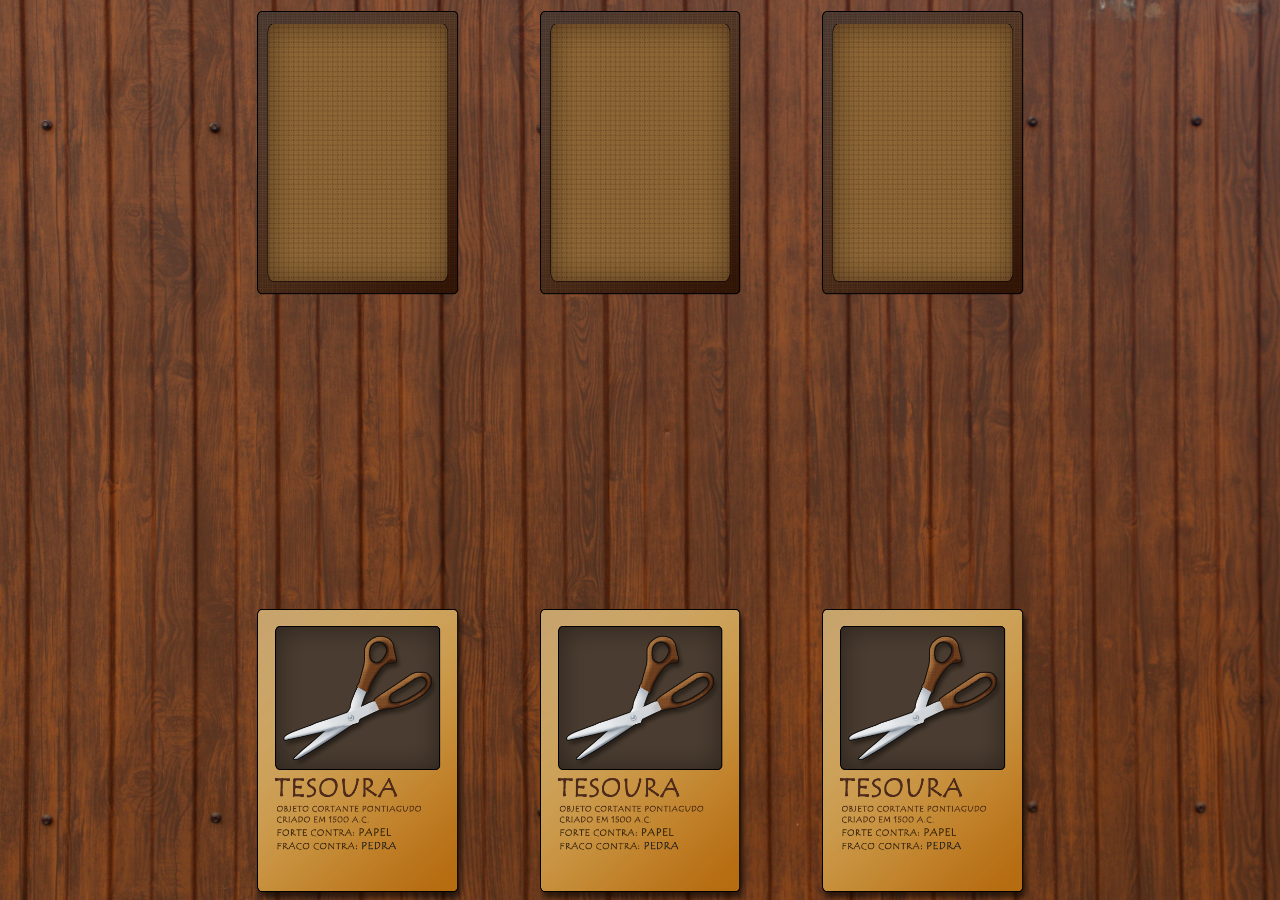
==== index.html @ 2ef1f778 "first commit: basic layout" ====
<!DOCTYPE html>
<html lang="en">
<head>
    <meta charset="UTF-8">
    <meta name="viewport" content="width=device-width, initial-scale=1.0">
    <title>Rock, Paper and Scissors</title>

    <link rel="stylesheet" href="style.css">
</head>
<body>
    <div class="container">
        <div class="pc-side">
            <div class="cards">
                <img src="./imgs/carta-costas.png" alt="">
                <img src="./imgs/carta-costas.png" alt="">
                <img src="./imgs/carta-costas.png" alt="">
                
            </div>
        </div>
        <div class="timer">
            <p></p>
        </div>
        <div class="player-side">
            <div class="cards">
                <img src="./imgs/tesoura.png" alt="">
                <img src="./imgs/tesoura.png" alt="">
                <img src="./imgs/tesoura.png" alt="">
            </div>
        </div>
    </div>
    <script src="script.js"></script>
</body>
</html>
---- style.css ----
@import url('https://fonts.googleapis.com/css2?family=Poppins:wght@100;200;300;400;500;600;700;800;900&display=swap');

* {
    /* box-model */
    margin: 0;
    padding: 0;
    box-sizing: border-box;
    /* typography */
    font-family: 'Poppins', sans-serif;
}

body{
    /* box-model */
    height: 100vh;
    /*background*/
    background-image: url(./imgs/ekaterina-novitskaya-KugwNl9jX1Q-unsplash.jpg);
    background-position: center;
    background-size: cover;
    background-color: #000;
}

.container{
    /* box-model */
    height: 100%;
    /* layout */
    display: flex;
    flex-direction: column;
    justify-content: space-between;
}
.player-side, .pc-side {
    /*box-model*/
    width: 100vw;
}
.cards {
    /*box-model*/
    width: 100%;
    /*layout*/
    display: flex;
    flex-direction: row;
    justify-content: center;
    gap: 70px;
}
p{
    /*typography*/
    text-align: center;
    font-size: 25px;
    text-transform: uppercase;
    color: rgb(202, 131, 90);
}
.cards img{
    /*box-model*/
    height: 300px;
    /*layout*/
    position: relative;

    /*others*/
    cursor: pointer;
    transition: .1s;
}

.pc-side .cards img:hover{
    /*others*/
    transform: translateY(10px);
    transition: .1s;
}
.player-side .cards img:hover{
    /*others*/
    transform: translateY(-30px);
    transition: .1s;
}
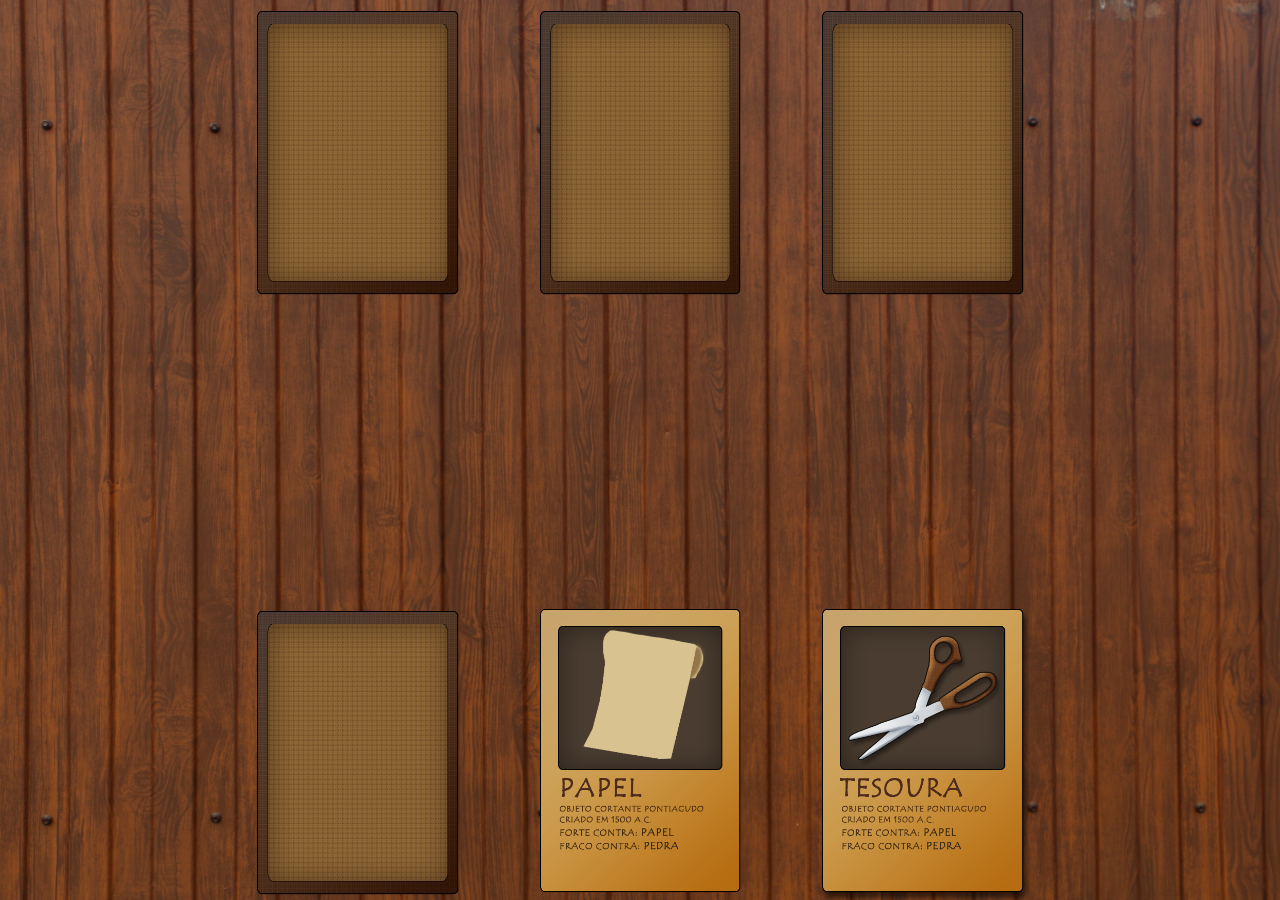
==== commit cd521bf8: "randomize player's cards order" ====
--- a/index.html
+++ b/index.html
@@ -11,20 +11,20 @@
     <div class="container">
         <div class="pc-side">
             <div class="cards">
-                <img src="./imgs/carta-costas.png" alt="">
-                <img src="./imgs/carta-costas.png" alt="">
-                <img src="./imgs/carta-costas.png" alt="">
+                <img src="./imgs/carta-costas.png" alt="" class="pc-cards">
+                <img src="./imgs/carta-costas.png" alt="" class="pc-cards">
+                <img src="./imgs/carta-costas.png" alt="" class="pc-cards">
                 
             </div>
         </div>
         <div class="timer">
-            <p></p>
+            <p id="timer"></p>
         </div>
         <div class="player-side">
-            <div class="cards">
-                <img src="./imgs/tesoura.png" alt="">
-                <img src="./imgs/tesoura.png" alt="">
-                <img src="./imgs/tesoura.png" alt="">
+            <div class="cards" id="player-cards-space">
+                <!-- <img src="./imgs/tesoura.png" alt="" class="player-cards hover">
+                <img src="./imgs/papel.png" alt="" class="player-cards hover">
+                <img src="./imgs/tesoura.png" alt="" class="player-cards hover"> -->
             </div>
         </div>
     </div>
--- a/style.css
+++ b/style.css
@@ -58,12 +58,12 @@
     transition: .1s;
 }
 
-.pc-side .cards img:hover{
-    /*others*/
+/* .pc-side .cards img:hover{
+    others
     transform: translateY(10px);
     transition: .1s;
-}
-.player-side .cards img:hover{
+} */
+.hover:hover{
     /*others*/
     transform: translateY(-30px);
     transition: .1s;
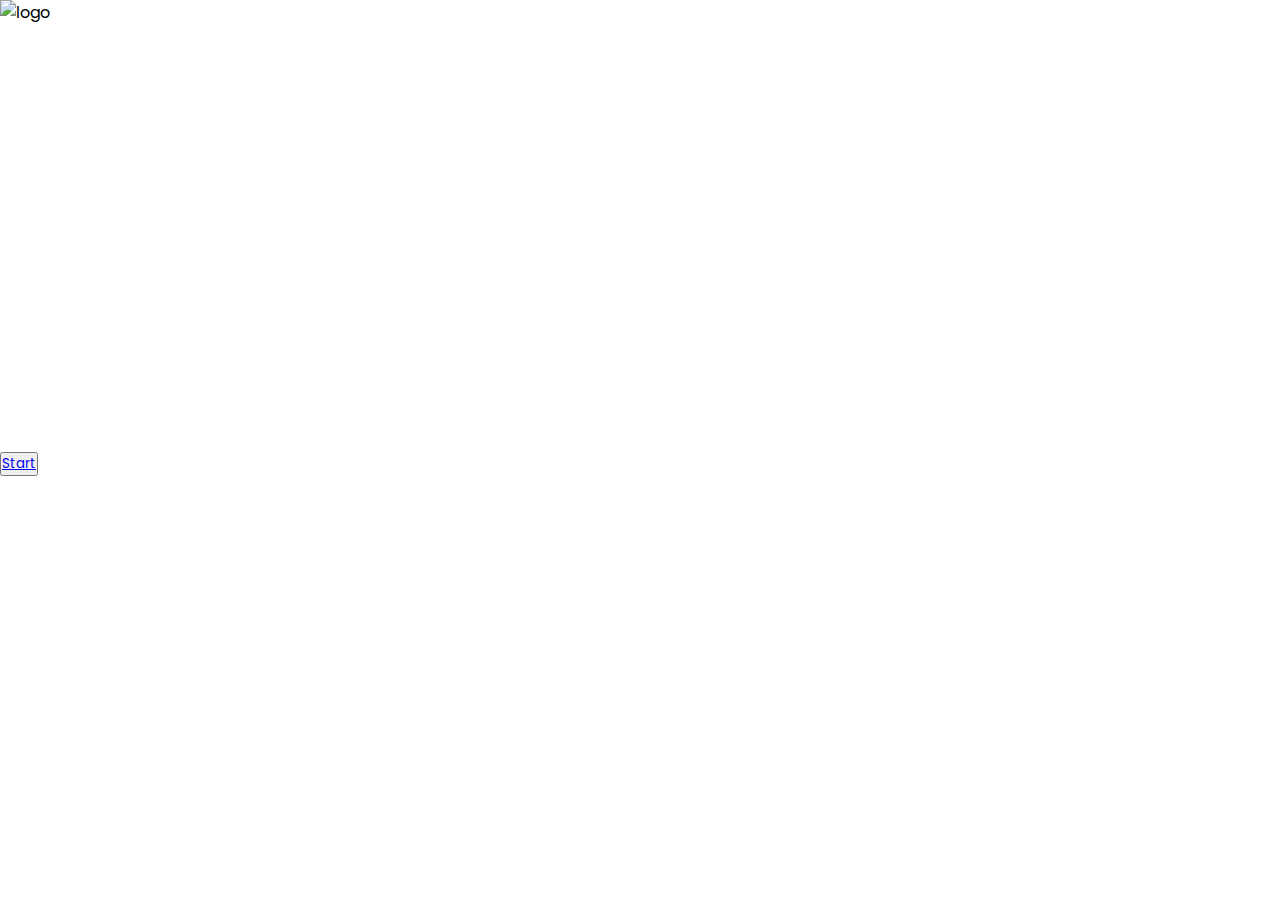
==== commit f87edc9b: "push in repository" ====
--- a/index.html
+++ b/index.html
@@ -1,33 +1,25 @@
 <!DOCTYPE html>
 <html lang="en">
+
 <head>
     <meta charset="UTF-8">
     <meta name="viewport" content="width=device-width, initial-scale=1.0">
-    <title>Rock, Paper and Scissors</title>
+    <title>Home</title>
 
-    <link rel="stylesheet" href="style.css">
+    <link rel="stylesheet" href="style-home.css">
 </head>
+
 <body>
     <div class="container">
-        <div class="pc-side">
-            <div class="cards">
-                <img src="./imgs/carta-costas.png" alt="" class="pc-cards">
-                <img src="./imgs/carta-costas.png" alt="" class="pc-cards">
-                <img src="./imgs/carta-costas.png" alt="" class="pc-cards">
-                
-            </div>
+        <div class="game-name">
+            <img src="" alt="logo">
         </div>
-        <div class="timer">
-            <p id="timer"></p>
-        </div>
-        <div class="player-side">
-            <div class="cards" id="player-cards-space">
-                <!-- <img src="./imgs/tesoura.png" alt="" class="player-cards hover">
-                <img src="./imgs/papel.png" alt="" class="player-cards hover">
-                <img src="./imgs/tesoura.png" alt="" class="player-cards hover"> -->
-            </div>
+        <div class="start-button">
+            <button type="button">
+                <a href="./game.html">Start</a>
+            </button>
         </div>
     </div>
-    <script src="script.js"></script>
 </body>
+
 </html>--- a/style-home.css
+++ b/style-home.css
@@ -0,0 +1,27 @@
+@import url('https://fonts.googleapis.com/css2?family=Poppins:wght@100;200;300;400;500;600;700;800;900&display=swap');
+
+* {
+    /* box-model */
+    margin: 0;
+    padding: 0;
+    box-sizing: border-box;
+    /* typography */
+    font-family: 'Poppins', sans-serif;
+}
+
+body{
+    /* box-model */
+    height: 100vh;
+    width: 100vw;
+    /*background*/
+    
+    background-position: center;
+    background-size: cover;
+}
+
+.container{
+    height: 100%;
+    width: 100%;
+    display: grid;
+    grid-template-columns: auto;
+}